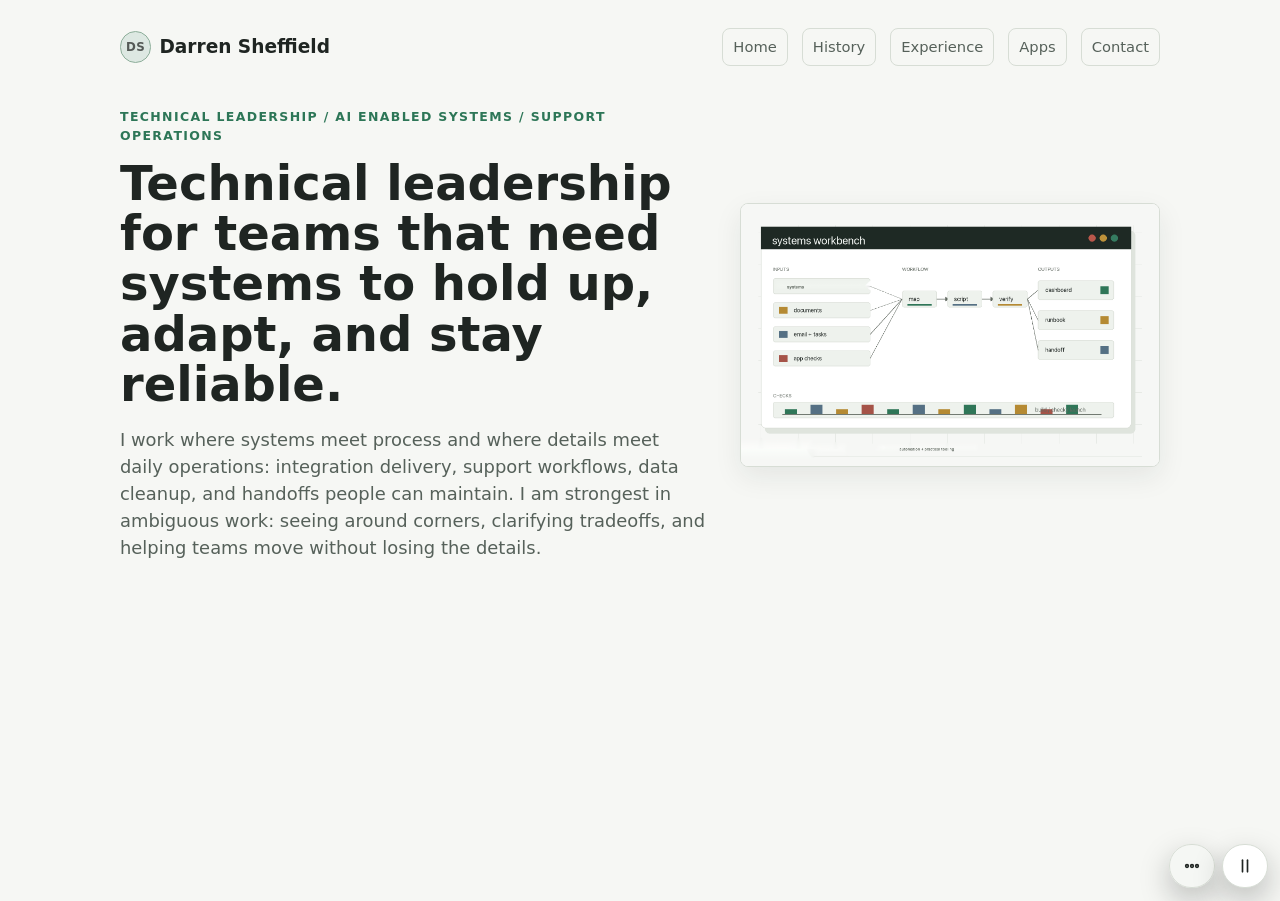
==== index.html @ 16d39309 "Launch Darren Sheffield portfolio site" ====
<!doctype html>
<html lang="en">
  <head>
    <meta charset="utf-8">
    <meta name="viewport" content="width=device-width, initial-scale=1">
    <meta name="robots" content="index, follow">
    <meta name="description" content="Darren Sheffield — AI enabled technical leadership, integration, automation, operational systems, and app support.">
    <title>Darren Sheffield | IT, Integration, Automation</title>
    <style>
      :root {
        color-scheme: light dark;
        --bg: #f6f7f4;
        --panel: #ffffff;
        --panel-soft: #eef2ed;
        --text: #1f2522;
        --muted: #56615a;
        --line: #d7ddd5;
        --green: #2d7657;
        --gold: #9b742b;
        --red: #9d5148;
        --steel: #526b7c;
        --shadow: 0 10px 28px rgba(31, 37, 34, 0.08);
        --site-max-width: 1080px;
        --site-line-height: 1.5;
        --radius: 8px;
      }

      @media (prefers-color-scheme: dark) {
        :root {
          --bg: #101412;
          --panel: #171d1a;
          --panel-soft: #1d2622;
          --text: #edf2ed;
          --muted: #aeb9b1;
          --line: #2c3933;
          --green: #77c49a;
          --gold: #d2ad62;
          --red: #d08278;
          --steel: #93b0c1;
          --shadow: 0 10px 28px rgba(0, 0, 0, 0.28);
        }
      }

      * {
        box-sizing: border-box;
      }

      body {
        margin: 0;
        background: var(--bg);
        color: var(--text);
        font-family: -apple-system, BlinkMacSystemFont, "Segoe UI", system-ui, sans-serif;
        line-height: var(--site-line-height);
        scrollbar-gutter: stable;
      }

      a {
        color: inherit;
      }

      .site {
        max-width: var(--site-max-width);
        margin: 0 auto;
        padding: 28px 20px 42px;
      }

      .masthead {
        align-items: center;
        display: flex;
        justify-content: space-between;
        gap: 16px;
        margin-bottom: 42px;
      }

      .brand {
        color: var(--text);
        display: inline-flex;
        align-items: center;
        gap: 0.52rem;
        font-family: -apple-system, BlinkMacSystemFont, "Segoe UI", system-ui, sans-serif;
        font-size: 1.16rem;
        font-weight: 680;
        letter-spacing: 0;
        line-height: 1.05;
        text-decoration: none;
        white-space: nowrap;
      }

      .brand::before {
        align-items: center;
        aspect-ratio: 1 / 1;
        background: color-mix(in oklab, var(--green) 16%, var(--panel));
        border: 1px solid color-mix(in oklab, var(--green) 45%, var(--line));
        border-radius: 999px;
        color: color-mix(in oklab, var(--text) 72%, var(--bg));
        content: "DS";
        display: inline-flex;
        flex: none;
        font-size: 0.74rem;
        font-weight: 760;
        height: 1.82rem;
        justify-content: center;
        letter-spacing: 0.04em;
        width: 1.82rem;
      }

      .brand:focus-visible {
        outline: 3px solid rgba(45, 118, 87, 0.35);
        outline-offset: 3px;
      }

      @media (max-width: 560px) {
        .brand {
          font-size: 1.05rem;
        }

        .brand::before {
          font-size: 0.66rem;
          height: 1.6rem;
          width: 1.6rem;
        }
      }

      .nav {
        display: flex;
        flex-wrap: wrap;
        gap: 14px;
        font-size: 0.92rem;
      }

      .nav a,
      .button {
        border: 1px solid var(--line);
        border-radius: var(--radius);
        text-decoration: none;
      }

      .nav a {
        color: var(--muted);
        padding: 7px 10px;
      }

      .nav a:hover,
      .button:hover {
        border-color: var(--green);
        color: var(--green);
      }

      .hero {
        align-items: center;
        display: grid;
        grid-template-columns: minmax(0, 1fr) 420px;
        gap: 34px;
        margin-bottom: 34px;
      }

      .eyebrow {
        color: var(--green);
        font-size: 0.78rem;
        font-weight: 700;
        letter-spacing: 0.11em;
        margin: 0 0 12px;
        text-transform: uppercase;
      }

      h1 {
        font-size: 3rem;
        letter-spacing: 0;
        line-height: 1.05;
        margin: 0 0 18px;
        max-width: 760px;
      }

      .lede {
        color: var(--muted);
        font-size: 1.12rem;
        margin: 0;
        max-width: 730px;
      }

      .button {
        align-items: center;
        background: var(--panel);
        color: var(--text);
        display: inline-flex;
        font-weight: 650;
        min-height: 42px;
        padding: 10px 14px;
      }

      button.button {
        cursor: pointer;
        font: inherit;
      }

      .button.primary {
        background: var(--green);
        border-color: var(--green);
        color: #ffffff;
      }

      @media (prefers-color-scheme: dark) {
        .button.primary {
          color: #101412;
        }
      }

      .visual {
        background: var(--panel);
        border: 1px solid var(--line);
        border-radius: var(--radius);
        box-shadow: var(--shadow);
        overflow: hidden;
      }

      .visual img {
        display: block;
        width: 100%;
        aspect-ratio: 16 / 10;
        object-fit: cover;
      }

      .section-label {
        color: var(--muted);
        font-size: 0.78rem;
        font-weight: 700;
        letter-spacing: 0.11em;
        margin: 0 0 12px;
        text-transform: uppercase;
      }

      .lanes,
      .pathways {
        display: grid;
        gap: 14px;
        grid-template-columns: repeat(3, 1fr);
        margin-bottom: 34px;
      }

      .card {
        background: var(--panel);
        border: 1px solid var(--line);
        border-radius: var(--radius);
        box-shadow: var(--shadow);
        padding: 18px;
      }

      .card h2 {
        font-size: 1.18rem;
        margin: 0 0 8px;
      }

      .card p {
        color: var(--muted);
        margin: 0;
      }

      .tag {
        border-radius: 999px;
        display: inline-block;
        font-size: 0.78rem;
        font-weight: 700;
        margin-bottom: 14px;
        padding: 4px 9px;
      }

      .tag.green {
        background: rgba(45, 118, 87, 0.12);
        color: var(--green);
      }

      .tag.gold {
        background: rgba(155, 116, 43, 0.14);
        color: var(--gold);
      }

      .tag.steel {
        background: rgba(82, 107, 124, 0.14);
        color: var(--steel);
      }

      .card-actions {
        display: flex;
        flex-wrap: wrap;
        gap: 10px;
        margin-top: 16px;
      }

      a:focus-visible,
      .button:focus-visible {
        outline: 3px solid rgba(45, 118, 87, 0.35);
        outline-offset: 3px;
      }

      @media (max-width: 880px) {
        .site {
          padding: 22px 16px 32px;
        }

        .masthead {
          margin-bottom: 30px;
        }

        .hero {
          grid-template-columns: 1fr;
          gap: 22px;
        }

        h1 {
          font-size: 2.35rem;
        }

        .lede {
          font-size: 1.04rem;
        }

        .visual {
          max-width: 560px;
        }

        .visual img {
          max-height: 240px;
        }

        .lanes,
        .pathways {
          grid-template-columns: 1fr;
        }
      }

      @media (max-width: 560px) {
        .masthead {
          align-items: flex-start;
          flex-direction: column;
        }

        .nav {
          width: 100%;
        }

        .nav a {
          flex: 1 1 calc(50% - 8px);
          text-align: center;
        }

        h1 {
          font-size: 2rem;
        }

        .card-actions .button {
          justify-content: center;
          width: 100%;
        }

        .visual img {
          max-height: 190px;
        }
      }
    </style>
    <link rel="stylesheet" href="assets/site-controls.css?v=20260603-5">
    <script src="assets/site-controls.js?v=20260603-5" defer></script>
  </head>
  <body>
    <main class="site">
      <header class="masthead">
        <a class="brand" href="index.html" aria-label="Darren Sheffield">Darren Sheffield</a>
        <nav class="nav" aria-label="Primary navigation">
          <a href="index.html" aria-current="page">Home</a>
          <a href="work-history.html">History</a>
          <a href="experience.html">Experience</a>
          <a href="support.html">Apps</a>
          <a href="contact.html">Contact</a>
        </nav>
      </header>

      <section class="hero" aria-label="Profile overview">
        <div>
          <p class="eyebrow">Technical leadership / AI enabled systems / support operations</p>
          <h1>Technical leadership for teams that need systems to hold up, adapt, and stay reliable.</h1>
          <p class="lede">
            I work where systems meet process and where details meet daily operations: integration delivery,
            support workflows, data cleanup, and handoffs people can maintain. I am strongest in ambiguous work:
            seeing around corners, clarifying tradeoffs, and helping teams move without losing the details.
          </p>
        </div>

        <picture class="visual">
          <source srcset="assets/systems-map-dark.png" media="(prefers-color-scheme: dark)">
        <img src="assets/systems-map.png" alt="Workbench diagram for ERP inputs, automation steps, dashboards, runbooks, and delivery checks">
      </picture>
    </section>

    </main>
  </body>
</html>
---- assets/site-controls.css ----
html {
  overflow-y: scroll;
}

body {
  min-height: calc(100vh + 1px);
}

.site-controls-cluster {
  position: fixed;
  z-index: 9998;
  right: max(12px, env(safe-area-inset-right));
  bottom: max(12px, env(safe-area-inset-bottom));
  display: flex;
  align-items: flex-end;
  flex-direction: column;
  gap: 8px;
  pointer-events: none;
}

.site-controls-actions {
  display: flex;
  align-items: center;
  gap: 7px;
  pointer-events: auto;
}

.site-controls-btn {
  appearance: none;
  border: 1px solid var(--line);
  background: rgba(246, 247, 244, 0.9);
  border-radius: 999px;
  color: var(--text);
  cursor: pointer;
  display: inline-flex;
  align-items: center;
  justify-content: center;
  font: inherit;
  height: 44px;
  min-width: 44px;
  padding: 0 12px;
  text-decoration: none;
  box-shadow: 0 12px 30px rgba(16, 20, 18, 0.26);
  pointer-events: auto;
  position: relative;
}

.site-controls-btn:hover {
  border-color: var(--green);
  color: var(--green);
}

@media (prefers-color-scheme: dark) {
  .site-controls-btn {
    background: rgba(19, 32, 26, 0.92);
    border-color: #4b5f56;
    color: #f0f7ef;
  }

  .site-controls-menu-btn {
    background: #2d7657;
    border-color: #89cda8;
    color: #f8fff7;
  }

  .site-controls-motion-btn[aria-pressed="false"] {
    background: color-mix(in oklab, rgba(45, 84, 67, 0.32) 68%, var(--panel));
  }
}

.site-controls-btn:focus-visible {
  outline: 3px solid rgba(45, 118, 87, 0.38);
  outline-offset: 2px;
}

.site-controls-icon {
  line-height: 1;
  text-align: center;
  width: 20px;
  height: 20px;
}

.site-controls-icon svg,
.site-controls-option-icon svg {
  display: block;
  width: 100%;
  height: 100%;
  fill: none;
  stroke: currentColor;
  stroke-linecap: round;
  stroke-linejoin: round;
  stroke-width: 2;
}

.site-controls-motion-btn[aria-pressed="true"] {
  background: rgba(46, 118, 87, 0.16);
  border-color: rgba(45, 118, 87, 0.95);
}

.site-controls-motion-btn[aria-pressed="false"] {
  background: var(--panel);
}

.site-controls-label {
  display: inline-flex;
  align-items: center;
  gap: 0;
}

.site-controls-btn-text {
  display: none;
}

.site-controls-popover {
  width: min(316px, calc(100vw - 24px));
  max-width: 316px;
  background: var(--panel);
  border: 1px solid var(--line);
  border-radius: 14px;
  box-shadow: 0 14px 34px rgba(16, 20, 18, 0.24);
  padding: 12px;
  pointer-events: auto;
}

.site-controls-popover[hidden] {
  display: none;
}

.site-controls-popover:focus {
  outline: 2px solid rgba(119, 196, 154, 0.48);
  outline-offset: 2px;
}

.site-controls-popover-head {
  margin: 2px 0 10px;
  display: flex;
  align-items: center;
  justify-content: space-between;
  gap: 8px;
}

.site-controls-popover-title {
  margin: 0;
  font-size: 0.86rem;
  font-weight: 700;
  letter-spacing: 0.03em;
  text-transform: uppercase;
}

.site-controls-close {
  border: 1px solid var(--line);
  background: transparent;
  border-radius: 8px;
  color: var(--muted);
  cursor: pointer;
  width: 26px;
  height: 26px;
  font-size: 0.8rem;
  line-height: 1;
  padding: 0;
  text-align: center;
}

.site-controls-options {
  display: grid;
  gap: 8px;
  grid-template-columns: repeat(2, minmax(0, 1fr));
}

.site-controls-option {
  appearance: none;
  background: var(--panel-soft);
  border: 1px solid var(--line);
  border-radius: 10px;
  color: var(--muted);
  cursor: pointer;
  display: flex;
  align-items: center;
  gap: 8px;
  min-height: 46px;
  padding: 8px;
  text-align: left;
}

.site-controls-option:hover {
  border-color: var(--green);
  color: var(--text);
}

.site-controls-option[aria-pressed="true"] {
  background: rgba(45, 118, 87, 0.16);
  border-color: var(--green);
  color: var(--green);
}

.site-controls-option:focus-visible {
  outline: 3px solid rgba(45, 118, 87, 0.36);
  outline-offset: 2px;
}

.site-controls-option-icon {
  align-items: center;
  background: var(--panel);
  border: 1px solid var(--line);
  border-radius: 8px;
  color: currentColor;
  display: inline-flex;
  flex: none;
  height: 30px;
  justify-content: center;
  width: 30px;
}

.site-controls-option-label {
  color: inherit;
  font-size: 0.78rem;
  font-weight: 680;
  line-height: 1.1;
}

@media (prefers-color-scheme: dark) {
  .site-controls-popover {
    background: rgba(19, 29, 24, 0.97);
  }

  .site-controls-option {
    background: rgba(25, 38, 32, 0.95);
  }

  .site-controls-option[aria-pressed="true"] {
    background: rgba(45, 118, 87, 0.28);
    color: #a6e0bd;
  }
}

.site-controls-visually-hidden {
  border: 0;
  clip: rect(0, 0, 0, 0);
  height: 1px;
  margin: -1px;
  overflow: hidden;
  padding: 0;
  position: absolute;
  width: 1px;
}

:root.site-controls-large-text {
  font-size: 109%;
}

:root.site-controls-calm-motion * {
  animation-duration: 0.001ms !important;
  animation-iteration-count: 1 !important;
  transition-duration: 0.001ms !important;
  transition-delay: 0ms !important;
}

:root.site-controls-increased-spacing {
  --site-line-height: 1.75;
}

:root.site-controls-increased-spacing .site {
  padding-left: 22px;
  padding-right: 22px;
}

:root.site-controls-increased-spacing p,
:root.site-controls-increased-spacing li,
:root.site-controls-increased-spacing .card p,
:root.site-controls-increased-spacing .lede,
:root.site-controls-increased-spacing .support-note p,
:root.site-controls-increased-spacing .availability p {
  line-height: 1.75;
}

:root.site-controls-dyslexia-font body {
  font-family: Arial, Verdana, "Trebuchet MS", sans-serif;
  font-feature-settings: "liga" 0;
}

:root.site-controls-focus-mode .site {
  max-width: 780px;
}

:root.site-controls-focus-mode .timeline-shell {
  display: block;
}

:root.site-controls-focus-mode .timeline-shell .timeline {
  margin-top: 18px;
}

:root.site-controls-focus-mode .keyword-grid,
:root.site-controls-focus-mode .lanes,
:root.site-controls-focus-mode .pathways,
:root.site-controls-focus-mode .support-grid,
:root.site-controls-focus-mode .contact-grid,
:root.site-controls-focus-mode .closing-links {
  grid-template-columns: 1fr;
}

:root.site-controls-focus-mode .timeline-meter {
  height: 88px;
  width: 100%;
}

:root.site-controls-high-contrast {
  --bg: #0a140f;
  --panel: #13201a;
  --panel-soft: #1a2b22;
  --text: #f5ffed;
  --muted: #bfd5b8;
  --line: #31493d;
  --green: #88d9a0;
  --gold: #f0c26a;
  --red: #ffb6aa;
  --steel: #98c3e0;
  --shadow: 0 10px 28px rgba(0, 0, 0, 0.4);
}

:root.site-controls-underline-links a {
  text-decoration-thickness: 2px;
  text-decoration-style: solid;
}

:root.site-controls-underline-links a[href]:not(.site-controls-btn) {
  text-decoration-line: underline;
}

:root.site-controls-underline-links a:focus-visible,
:root.site-controls-underline-links button:focus-visible {
  text-decoration-thickness: 3px;
}

:root.site-controls-motion-paused .timeline-focus,
:root.site-controls-motion-paused .timeline-item,
:root.site-controls-motion-paused .timeline-item::before,
:root.site-controls-motion-paused .timeline::after,
:root.site-controls-motion-paused .timeline-meter span {
  transition: none !important;
  transform: none !important;
  opacity: 1 !important;
}

@media (max-width: 560px) {
  .site-controls-cluster {
    right: max(10px, env(safe-area-inset-right));
    bottom: max(10px, env(safe-area-inset-bottom));
  }

  .site-controls-label {
    display: none;
  }
}
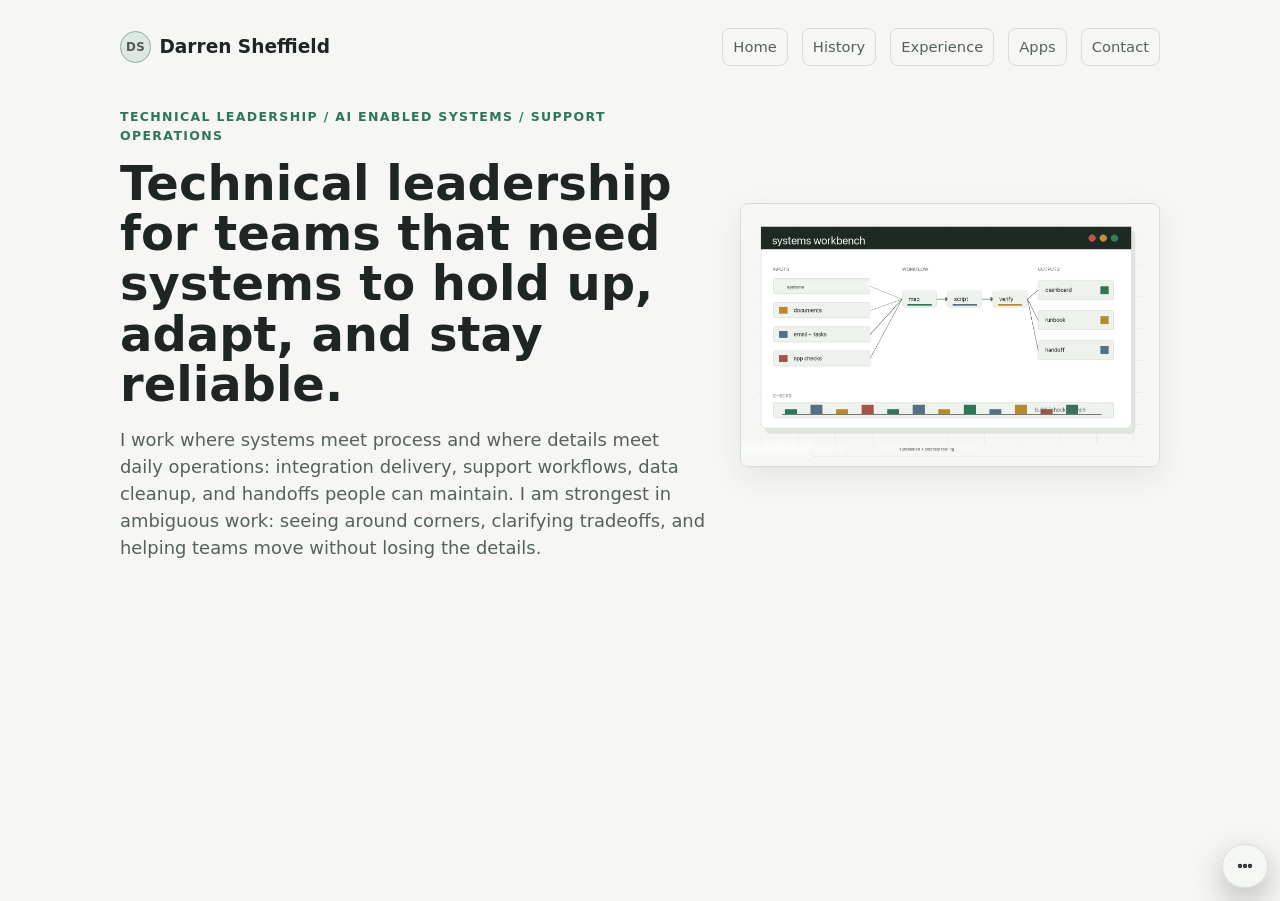
==== commit 59a5e3d6: "Polish portfolio history and controls" ====
--- a/index.html
+++ b/index.html
@@ -358,7 +358,7 @@
       }
     </style>
     <link rel="stylesheet" href="assets/site-controls.css?v=20260603-5">
-    <script src="assets/site-controls.js?v=20260603-5" defer></script>
+    <script src="assets/site-controls.js?v=20260604-1" defer></script>
   </head>
   <body>
     <main class="site">
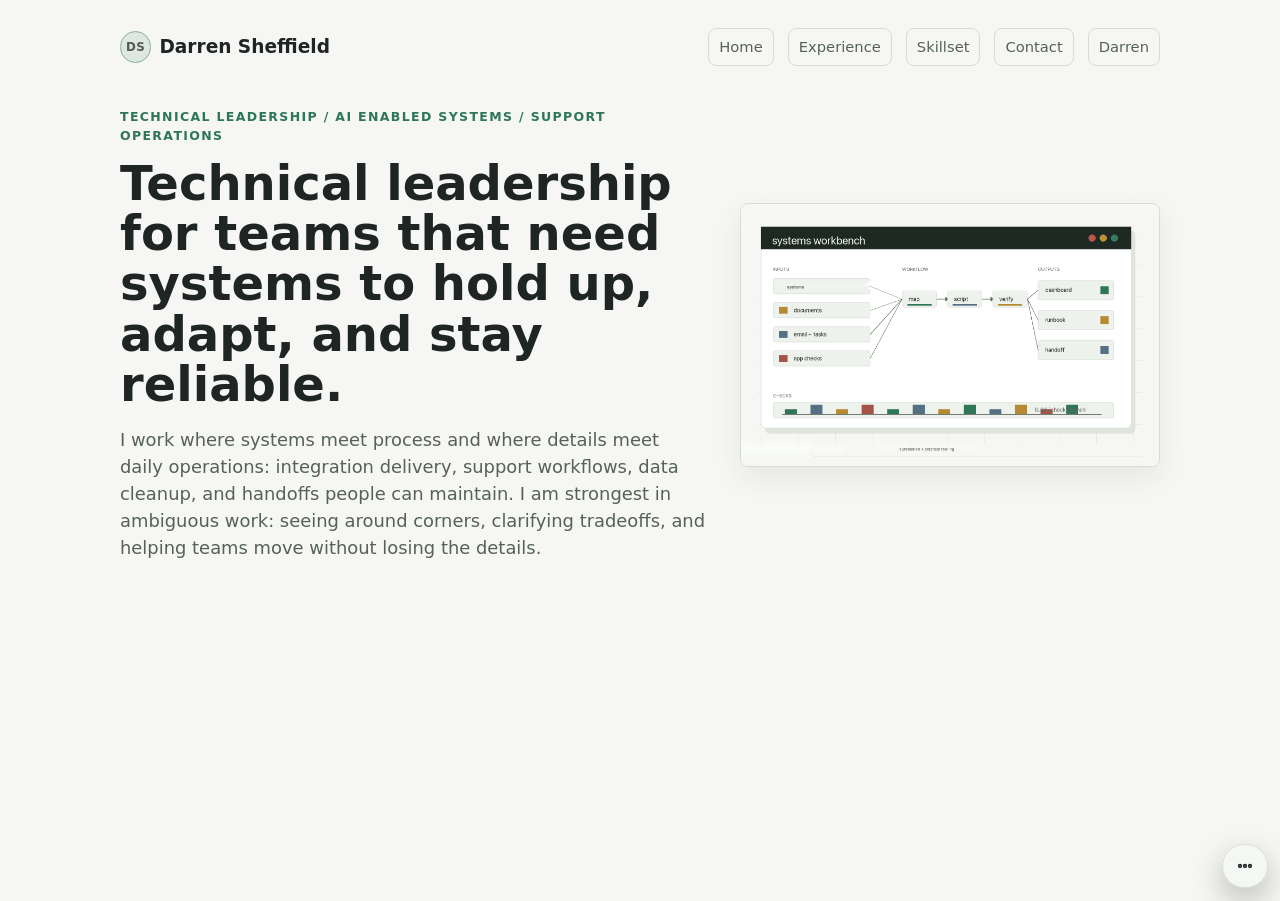
==== commit 7f128c2b: "Update portfolio navigation and private entry" ====
--- a/index.html
+++ b/index.html
@@ -366,10 +366,10 @@
         <a class="brand" href="index.html" aria-label="Darren Sheffield">Darren Sheffield</a>
         <nav class="nav" aria-label="Primary navigation">
           <a href="index.html" aria-current="page">Home</a>
-          <a href="work-history.html">History</a>
-          <a href="experience.html">Experience</a>
-          <a href="support.html">Apps</a>
+          <a href="work-history.html">Experience</a>
+          <a href="experience.html">Skillset</a>
           <a href="contact.html">Contact</a>
+          <a href="darren.html">Darren</a>
         </nav>
       </header>
 
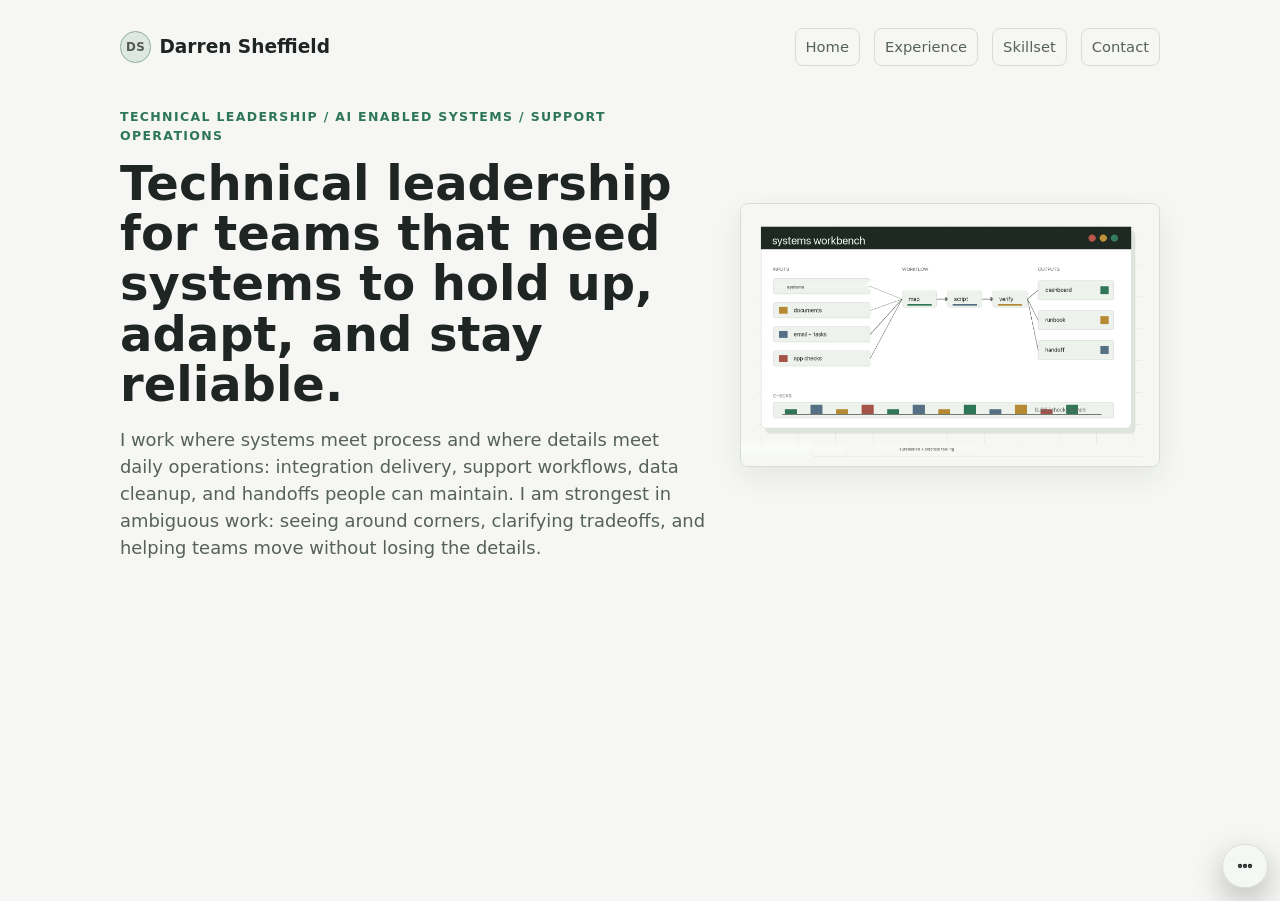
==== commit 28bb9c33: "Remove public Darren nav tab" ====
--- a/index.html
+++ b/index.html
@@ -369,7 +369,6 @@
           <a href="work-history.html">Experience</a>
           <a href="experience.html">Skillset</a>
           <a href="contact.html">Contact</a>
-          <a href="darren.html">Darren</a>
         </nav>
       </header>
 
